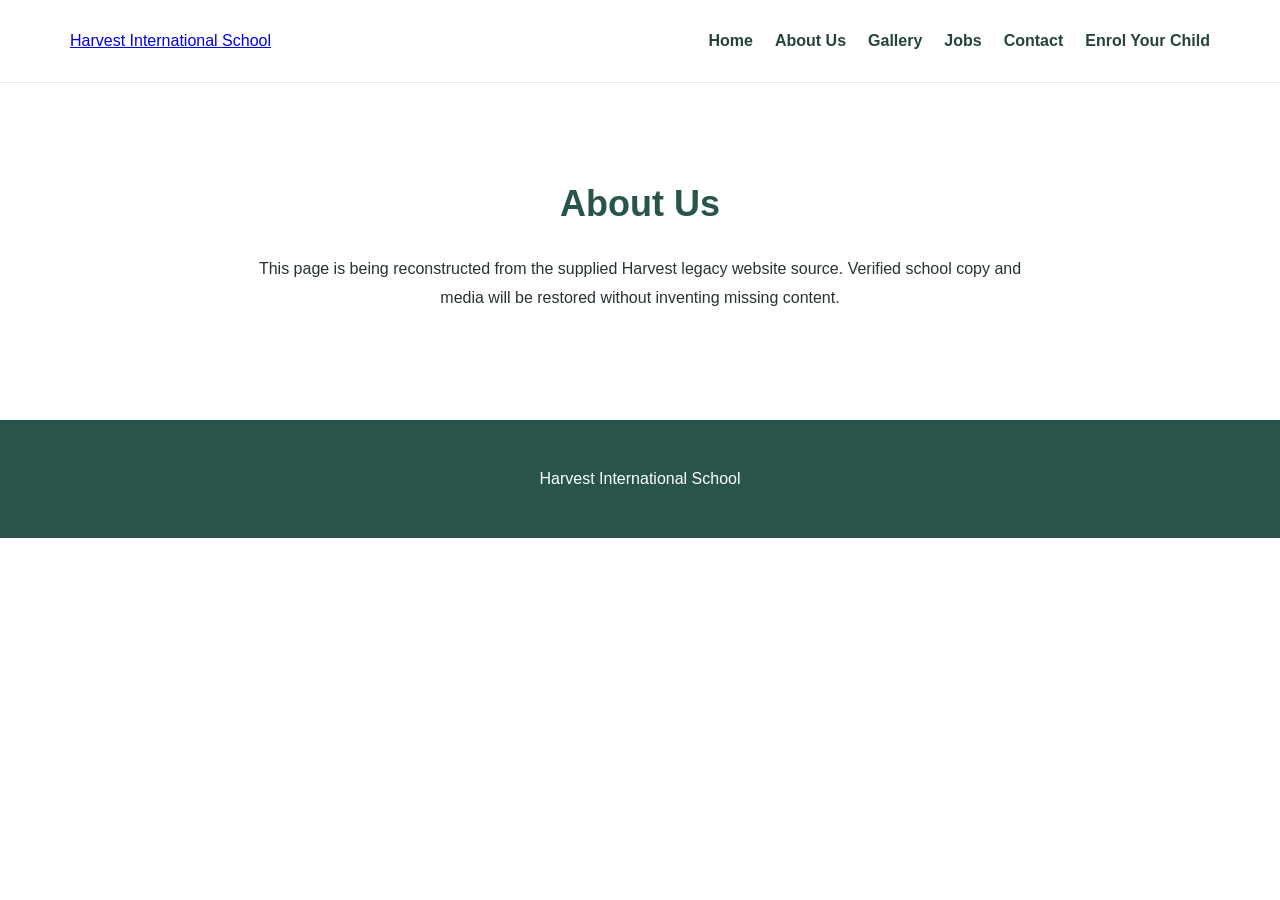
==== about.html @ aa6759a7 "Add About page" ====
<!doctype html><html lang="en"><head><meta charset="utf-8"><meta name="viewport" content="width=device-width,initial-scale=1"><title>About Us | Harvest International School</title><link rel="stylesheet" href="assets/site.css"></head><body><header><div class="nav"><a class="brand" href="index.html">Harvest International School</a><nav class="links"><a href="index.html">Home</a><a href="about.html">About Us</a><a href="gallery.html">Gallery</a><a href="jobs.html">Jobs</a><a href="contact.html">Contact</a><a href="enrol.html">Enrol Your Child</a></nav></div></header><section class="section"><h2>About Us</h2><p class="lead">This page is being reconstructed from the supplied Harvest legacy website source. Verified school copy and media will be restored without inventing missing content.</p></section><footer><p>Harvest International School</p></footer></body></html>
---- assets/site.css ----
:root{--green:#28544b;--gold:#af832d;--text:#27332f;--soft:#f5f7f6}*{box-sizing:border-box}body{margin:0;font-family:Arial,Helvetica,sans-serif;color:var(--text);background:#fff}header{background:#fff;border-bottom:1px solid #e7ecea;position:relative;z-index:10}.nav{max-width:1180px;margin:auto;min-height:82px;padding:10px 20px;display:flex;align-items:center;gap:28px}.brand img{width:74px;height:60px;object-fit:contain}.links{display:flex;align-items:center;gap:22px;margin-left:auto}.links a{text-decoration:none;color:#24443d;font-weight:600}.links .apply,.button{background:var(--green);color:#fff;padding:13px 18px;border-radius:4px;text-decoration:none}.hero{min-height:560px;background-position:center;background-size:cover;display:grid;place-items:center;text-align:center;color:#fff;padding:40px 20px}.hero h1{font-size:clamp(38px,6vw,68px);margin:0 0 16px}.hero p{font-size:20px;margin:0 0 28px}.section{max-width:1180px;margin:auto;padding:70px 20px}.section h2{text-align:center;color:var(--green);font-size:36px}.lead{max-width:800px;margin:0 auto 38px;text-align:center;line-height:1.8}.cards{display:grid;grid-template-columns:repeat(3,1fr);gap:22px}.cards article{background:#fff;border:1px solid #e7ecea}.cards img{width:100%;height:260px;object-fit:cover}.cards h3{padding:0 18px 18px;color:var(--green)}footer{background:var(--green);color:#fff;text-align:center;padding:34px 20px}.mobile-toggle{display:none;margin-left:auto;background:transparent;border:1px solid #d8e2df;border-radius:6px;padding:8px 11px;font-size:20px}@media(max-width:800px){.mobile-toggle{display:block}.links{display:none}.links.open{display:flex;position:absolute;left:0;right:0;top:82px;background:white;flex-direction:column;align-items:stretch;padding:18px 20px;border-bottom:1px solid #e6ece9;box-shadow:0 10px 20px rgba(0,0,0,.08)}.links.open a{padding:8px 0}.nav{position:relative}.cards{grid-template-columns:1fr}.hero{min-height:430px}}
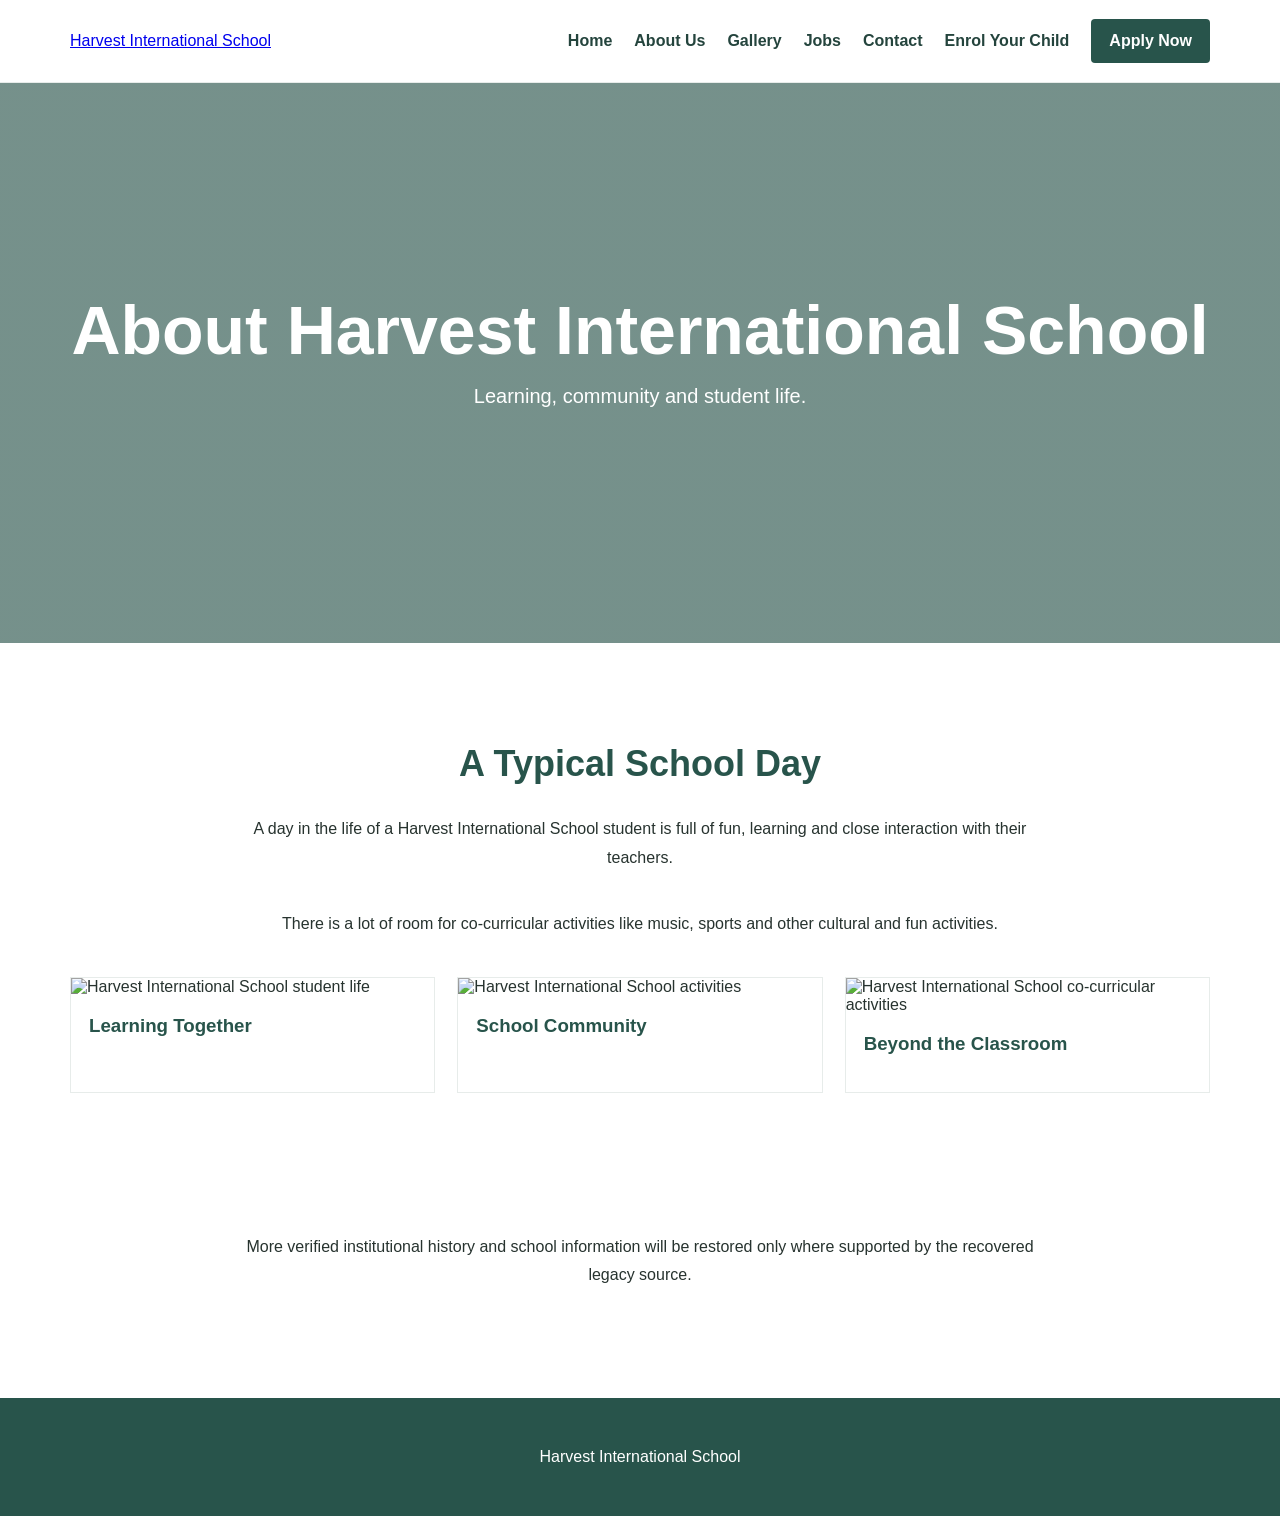
==== commit 84445708: "Restore school day content on About page" ====
--- a/about.html
+++ b/about.html
@@ -1 +1,11 @@
-<!doctype html><html lang="en"><head><meta charset="utf-8"><meta name="viewport" content="width=device-width,initial-scale=1"><title>About Us | Harvest International School</title><link rel="stylesheet" href="assets/site.css"></head><body><header><div class="nav"><a class="brand" href="index.html">Harvest International School</a><nav class="links"><a href="index.html">Home</a><a href="about.html">About Us</a><a href="gallery.html">Gallery</a><a href="jobs.html">Jobs</a><a href="contact.html">Contact</a><a href="enrol.html">Enrol Your Child</a></nav></div></header><section class="section"><h2>About Us</h2><p class="lead">This page is being reconstructed from the supplied Harvest legacy website source. Verified school copy and media will be restored without inventing missing content.</p></section><footer><p>Harvest International School</p></footer></body></html>+<!doctype html>
+<html lang="en">
+<head>
+<meta charset="utf-8"><meta name="viewport" content="width=device-width,initial-scale=1">
+<title>About Us | Harvest International School</title><link rel="stylesheet" href="assets/site.css">
+</head><body>
+<header><div class="nav"><a class="brand" href="index.html">Harvest International School</a><button class="mobile-toggle" aria-label="Open menu" onclick="document.querySelector('.links').classList.toggle('open')">☰</button><nav class="links"><a href="index.html">Home</a><a href="about.html">About Us</a><a href="gallery.html">Gallery</a><a href="jobs.html">Jobs</a><a href="contact.html">Contact</a><a href="enrol.html">Enrol Your Child</a><a class="apply" target="_blank" href="https://his.nascorptechnologies.com/gw/gls/onlineAppForms?code=HOnrugANfvABzXkhis">Apply Now</a></nav></div></header>
+<section class="hero" style="background-image:linear-gradient(rgba(18,65,55,.58),rgba(18,65,55,.58)),url('https://irp.cdn-website.com/749f3d59/dms3rep/multi/DSC_4303.jpg')"><div><h1>About Harvest International School</h1><p>Learning, community and student life.</p></div></section>
+<section class="section"><h2>A Typical School Day</h2><p class="lead">A day in the life of a Harvest International School student is full of fun, learning and close interaction with their teachers.</p><p class="lead">There is a lot of room for co-curricular activities like music, sports and other cultural and fun activities.</p><div class="cards"><article><img src="https://irp.cdn-website.com/749f3d59/dms3rep/multi/DSC_3696.jpg" alt="Harvest International School student life"><h3>Learning Together</h3></article><article><img src="https://irp.cdn-website.com/749f3d59/dms3rep/multi/DSC_4172.jpg" alt="Harvest International School activities"><h3>School Community</h3></article><article><img src="https://irp.cdn-website.com/749f3d59/dms3rep/multi/DSC_7693.jpg" alt="Harvest International School co-curricular activities"><h3>Beyond the Classroom</h3></article></div></section>
+<section class="section"><p class="lead">More verified institutional history and school information will be restored only where supported by the recovered legacy source.</p></section>
+<footer><p>Harvest International School</p></footer><script>document.querySelectorAll('.links a').forEach(a=>a.addEventListener('click',()=>document.querySelector('.links')?.classList.remove('open')));</script></body></html>
